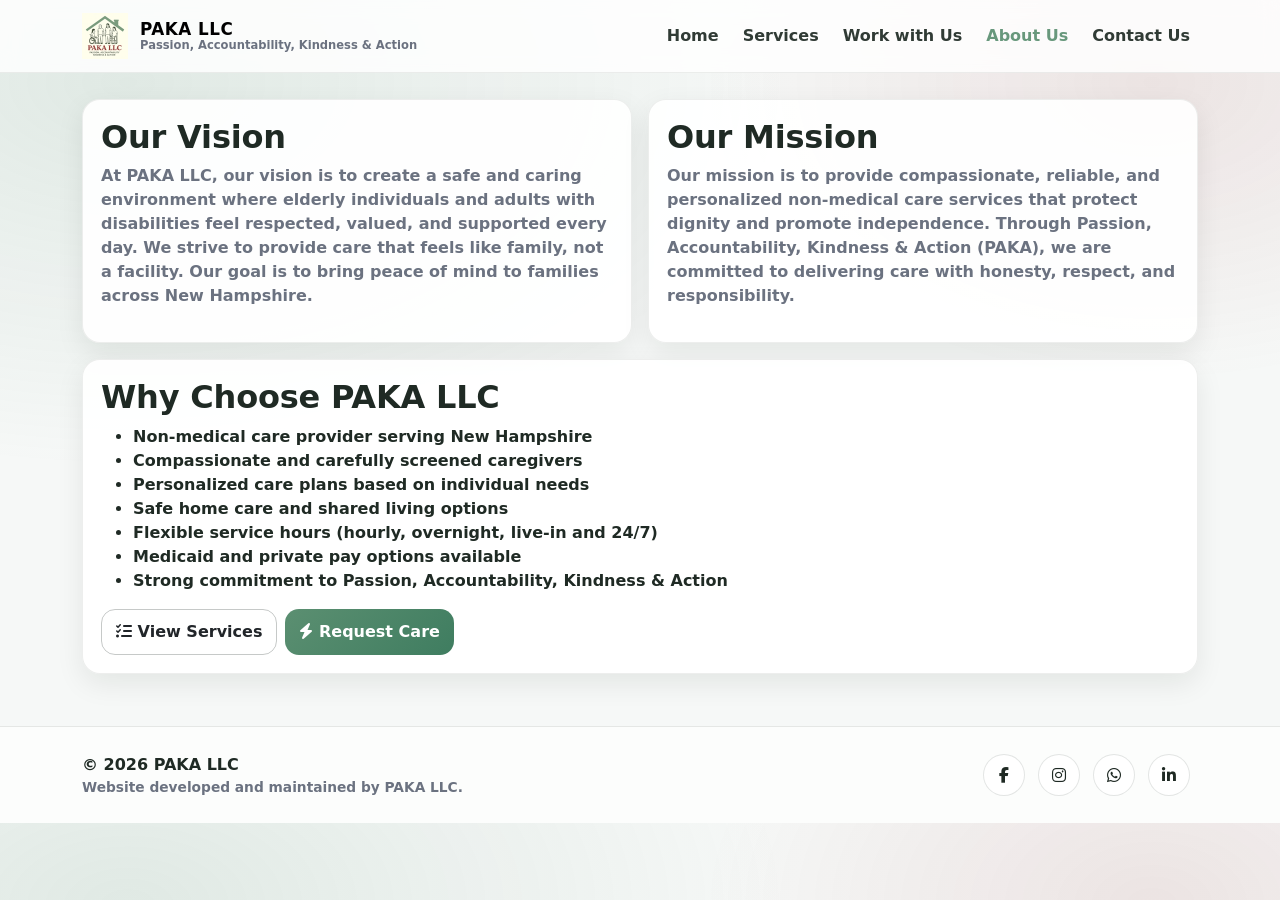
==== about.html @ 103f94fa "Add files via upload Initial website upload" ====
<!doctype html>
<html lang="en">
<head>
  <meta charset="utf-8" />
  <meta name="viewport" content="width=device-width, initial-scale=1" />
  <title>PAKA LLC | About Us</title>

  <link href="https://cdn.jsdelivr.net/npm/bootstrap@5.3.3/dist/css/bootstrap.min.css" rel="stylesheet">
  <link href="https://cdnjs.cloudflare.com/ajax/libs/font-awesome/6.5.0/css/all.min.css" rel="stylesheet">
  <link href="css/styles.css" rel="stylesheet">
</head>
<body>

  <nav class="navbar navbar-expand-lg sticky-top">
  <div class="container">
    <a class="navbar-brand brand-wrap" href="index.html">
      <img src="images/logo.png" alt="PAKA LLC logo" class="brand-logo">
      <div class="brand-title">
        <p class="name">PAKA LLC</p>
        <p class="tag">Passion, Accountability, Kindness & Action</p>
      </div>
    </a>

    <button class="navbar-toggler" type="button" data-bs-toggle="collapse" data-bs-target="#topNav">
      <span class="navbar-toggler-icon"></span>
    </button>

    <div class="collapse navbar-collapse" id="topNav">
      <ul class="navbar-nav ms-auto gap-lg-2">
        <li class="nav-item"><a class="nav-link" href="index.html">Home</a></li>
        <li class="nav-item"><a class="nav-link" href="services.html">Services</a></li>
        <li class="nav-item"><a class="nav-link" href="work-with-us.html">Work with Us</a></li>
        <li class="nav-item"><a class="nav-link" href="about.html">About Us</a></li>
        <li class="nav-item"><a class="nav-link" href="contact.html">Contact Us</a></li>
      </ul>
    </div>
  </div>
</nav>

  <section class="section">
    <div class="container">
      <div class="row g-3">
        <div class="col-lg-6">
          <div class="info-card">
            <h2 class="section-title">Our Vision</h2>
            <p class="section-sub">
              At PAKA LLC, our vision is to create a safe and caring environment where elderly individuals and adults with disabilities feel respected, valued, and supported every day. We strive to provide care that feels like family, not a facility. Our goal is to bring peace of mind to families across New Hampshire.
            </p>
          </div>
        </div>
        <div class="col-lg-6">
          <div class="info-card">
            <h2 class="section-title">Our Mission</h2>
            <p class="section-sub">
              Our mission is to provide compassionate, reliable, and personalized non-medical care services that protect dignity and promote independence. Through Passion, Accountability, Kindness & Action (PAKA), we are committed to delivering care with honesty, respect, and responsibility.
            </p>
          </div>
        </div>

        <div class="col-12" id="why">
          <div class="info-card">
            <h2 class="section-title">Why Choose PAKA LLC</h2>
            <ul class="fw-semibold mt-2">
              <li>Non-medical care provider serving New Hampshire</li>
              <li>Compassionate and carefully screened caregivers</li>
              <li>Personalized care plans based on individual needs</li>
              <li>Safe home care and shared living options</li>
              <li>Flexible service hours (hourly, overnight, live-in and 24/7)</li>
              <li>Medicaid and private pay options available</li>
              <li>Strong commitment to Passion, Accountability, Kindness & Action</li>
            </ul>

            <div class="d-flex gap-2 flex-wrap mt-2">
              <a href="services.html" class="btn btn-outline-dark"><i class="fa-solid fa-list-check"></i> View Services</a>
              <button class="btn btn-primary btn-request-care"><i class="fa-solid fa-bolt"></i> Request Care</button>
            </div>
          </div>
        </div>

      </div>
    </div>
  </section>

  <footer>
    <div class="container">
      <div class="row g-3 align-items-center">
        <div class="col-md-6">
          <div class="footer-brand">© <span id="year"></span> PAKA LLC</div>
          <div class="small-note">Website developed and maintained by PAKA LLC.</div>
        </div>
        <div class="col-md-6 text-md-end">
          <div class="social">
            <a href="#" title="Facebook" aria-label="Facebook"><i class="fa-brands fa-facebook-f"></i></a>
            <a href="#" title="Instagram" aria-label="Instagram"><i class="fa-brands fa-instagram"></i></a>
            <a href="#" title="WhatsApp" aria-label="WhatsApp"><i class="fa-brands fa-whatsapp"></i></a>
            <a href="#" title="LinkedIn" aria-label="LinkedIn"><i class="fa-brands fa-linkedin-in"></i></a>
          </div>
        </div>
      </div>
    </div>
  </footer>

  <script>
    document.getElementById("year").textContent = new Date().getFullYear();
  </script>
  <script src="https://cdn.jsdelivr.net/npm/bootstrap@5.3.3/dist/js/bootstrap.bundle.min.js"></script>
  <script src="js/main.js"></script>
</body>
</html>
---- css/styles.css ----
:root{
  --paka-green:#5b8f71;
  --paka-dark:#1f2a24;
  --paka-red:#8e2a2a;
  --bg:#f6f8f7;
  --card:#ffffff;
  --muted:#6b7280;
  --shadow: 0 14px 40px rgba(10, 20, 15, .10);
  --shadow-soft: 0 10px 28px rgba(10, 20, 15, .08);
  --radius: 18px;
}

*{ box-sizing:border-box; }
html{ scroll-behavior:smooth; }
body{
  font-family: system-ui, -apple-system, Segoe UI, Roboto, Arial, sans-serif;
  background: radial-gradient(1200px 700px at 10% 10%, rgba(91,143,113,.14), transparent 55%),
              radial-gradient(900px 600px at 90% 10%, rgba(142,42,42,.10), transparent 50%),
              var(--bg);
  color: var(--paka-dark);
}

/* -------- NAV -------- */
.navbar{
  backdrop-filter: blur(10px);
  background: rgba(255,255,255,.82) !important;
  border-bottom: 1px solid rgba(31,42,36,.08);
}
.brand-wrap{
  display:flex;
  gap:12px;
  align-items:center;
}
.brand-logo{
  width:46px;
  height:46px;
  object-fit:contain;
}
.brand-title{
  line-height:1.05;
}
.brand-title .name{
  font-weight:800;
  letter-spacing:.5px;
  margin:0;
  font-size:1.05rem;
}
.brand-title .tag{
  margin:0;
  font-size:.72rem;
  color: var(--muted);
  font-weight:600;
}
.nav-link{
  font-weight:800;
  color:#1f2a24 !important;
  opacity:.92;
}
.nav-link:hover{ opacity:1; color: var(--paka-green) !important; }
.navbar .nav-link.active{
  color: var(--paka-green) !important;
}

/* -------- HERO -------- */
.hero{
  padding: 46px 0 16px; /* FIX: give more top room so design isn’t clipped */
}
.hero-card{
  border-radius: calc(var(--radius) + 8px);
  background: linear-gradient(135deg, rgba(255,255,255,.94), rgba(255,255,255,.86));
  box-shadow: var(--shadow);
  border: 1px solid rgba(31,42,36,.08);
  overflow:hidden;
  position:relative;
}
.hero-blob{
  position:absolute;
  inset:auto -120px -160px auto;
  width: 520px;
  height: 520px;
  background: radial-gradient(circle at 30% 30%, rgba(91,143,113,.24), rgba(91,143,113,.06) 55%, transparent 70%);
  transform: rotate(10deg);
  pointer-events:none;
}
.hero-blob2{
  position:absolute;
  inset:-160px auto auto -160px;
  width: 520px;
  height: 520px;
  background: radial-gradient(circle at 30% 30%, rgba(142,42,42,.14), rgba(142,42,42,.05) 55%, transparent 70%);
  transform: rotate(-10deg);
  pointer-events:none;
}
.hero-inner{
  padding: 30px;
  position:relative;
  z-index:1;
  min-height: 520px;       /* FIX: keep equal breathing space top & bottom */
  align-items: center;      /* FIX: center content vertically */
}
.badge-soft{
  display:inline-flex;
  gap:8px;
  align-items:center;
  padding: 8px 12px;
  border-radius: 999px;
  background: rgba(91,143,113,.10);
  border: 1px solid rgba(91,143,113,.18);
  font-weight:900;
  font-size:.86rem;
}
.hero h1{
  font-weight:900;
  letter-spacing:-.3px;
}
.hero p.lead{
  color:#2b3a31;
  max-width: 56ch;
}

/* -------- BUTTONS (better hover so they feel clickable) -------- */
.btn{
  border-radius: 14px;
  font-weight:900;
  padding: 10px 14px;
  transition: transform .15s ease, box-shadow .15s ease, opacity .15s ease;
}
.btn:hover{
  transform: translateY(-2px);
  box-shadow: 0 10px 18px rgba(10,20,15,.12);
}
.btn:active{
  transform: translateY(0px);
  box-shadow: none;
}
.btn-primary{
  background: linear-gradient(135deg, var(--paka-green), #3f7d60);
  border: none;
}
.btn-primary:hover{ opacity:.95; }
.btn-outline-dark{
  border: 1px solid rgba(31,42,36,.25);
}

/* -------- WIZARD -------- */
.wizard{
  background: rgba(255,255,255,.92);
  border: 1px solid rgba(31,42,36,.08);
  box-shadow: var(--shadow-soft);
  border-radius: var(--radius);
}
.wizard-header{
  padding: 18px 18px 10px;
  border-bottom: 1px solid rgba(31,42,36,.08);
  display:flex;
  align-items:flex-start;
  justify-content:space-between;
  gap:12px;
}
.step-dots{
  display:flex;
  gap:8px;
  flex-wrap:wrap;
}
.dot{
  width:10px;
  height:10px;
  border-radius:999px;
  background: rgba(31,42,36,.18);
}
.dot.active{ background: var(--paka-green); }
.wizard-body{ padding: 18px; }
.step-title{
  font-weight:900;
  margin:0 0 8px;
}
.help-text{
  margin:0 0 14px;
  color: var(--muted);
  font-weight:650;
  font-size:.95rem;
}
.option-grid{
  display:grid;
  grid-template-columns: repeat(12, 1fr);
  gap:12px;
}
.option-card{
  grid-column: span 12;
  border-radius: 16px;
  border: 1px solid rgba(31,42,36,.10);
  background: #fff;
  padding: 14px;
  box-shadow: 0 8px 18px rgba(10,20,15,.06);
  cursor:pointer;
  transition: transform .15s ease, border-color .15s ease;
}
.option-card:hover{
  transform: translateY(-2px);
  border-color: rgba(91,143,113,.35);
}
.option-card.selected{
  border: 2px solid rgba(91,143,113,.65);
  background: rgba(91,143,113,.06);
}
.option-card .title{
  margin:0;
  font-weight:900;
  display:flex;
  align-items:center;
  justify-content:space-between;
  gap:10px;
}
.option-card .desc{
  margin: 6px 0 0;
  color:#33453b;
  font-weight:650;
  font-size:.95rem;
}
@media (min-width: 992px){
  .option-card.half{ grid-column: span 6; }
}

.form-control, .form-select{
  border-radius: 14px;
  border: 1px solid rgba(31,42,36,.14);
  padding: 12px 12px;
  font-weight:650;
}
.form-control:focus, .form-select:focus{
  box-shadow: 0 0 0 .25rem rgba(91,143,113,.18);
  border-color: rgba(91,143,113,.55);
}

.wizard-actions{
  display:flex;
  justify-content:space-between;
  align-items:center;
  gap:12px;
  margin-top: 14px;
  flex-wrap:wrap;
}
.small-note{
  color: var(--muted);
  font-weight:700;
  font-size:.86rem;
}

/* wizard highlight animation (Request Care click) */
.wizard.pulse{
  animation: wizardPulse 1.1s ease-in-out 1;
}
@keyframes wizardPulse{
  0%   { box-shadow: 0 0 0 rgba(91,143,113,0); }
  40%  { box-shadow: 0 0 0 6px rgba(91,143,113,.18), 0 18px 40px rgba(10,20,15,.10); }
  100% { box-shadow: 0 0 0 rgba(91,143,113,0); }
}

/* -------- SECTIONS -------- */
.section{
  padding: 26px 0;
}
.section-title{
  font-weight:900;
  letter-spacing:-.2px;
}
.section-sub{
  color: var(--muted);
  font-weight:650;
  margin-top: 6px;
}

.info-card{
  background: rgba(255,255,255,.92);
  border: 1px solid rgba(31,42,36,.08);
  box-shadow: var(--shadow-soft);
  border-radius: var(--radius);
  padding: 18px;
  height:100%;
}
.icon-circle{
  width:44px;
  height:44px;
  border-radius:999px;
  display:flex;
  align-items:center;
  justify-content:center;
  background: rgba(91,143,113,.12);
  border: 1px solid rgba(91,143,113,.18);
  font-size: 1.1rem;
}

/* -------- SERVICE CARDS -------- */
.service-card{
  border-radius: var(--radius);
  border: 1px solid rgba(31,42,36,.08);
  background: rgba(255,255,255,.92);
  box-shadow: var(--shadow-soft);
  padding: 18px;
  height:100%;
}
.service-clickable{
  cursor:pointer;
  transition: transform .15s ease, border-color .15s ease;
}
.service-clickable:hover{
  transform: translateY(-2px);
  border-color: rgba(91,143,113,.30);
}
.service-card h5{ font-weight:900; }
.pill{
  display:inline-block;
  padding: 6px 10px;
  border-radius: 999px;
  font-weight:900;
  font-size:.80rem;
  background: rgba(142,42,42,.08);
  border: 1px solid rgba(142,42,42,.14);
  color: #6f2121;
}
.pill.green{
  background: rgba(91,143,113,.10);
  border: 1px solid rgba(91,143,113,.18);
  color: #1f5d44;
}

/* -------- JOBS -------- */
.job-card{
  border-radius: var(--radius);
  border: 1px solid rgba(31,42,36,.08);
  background: rgba(255,255,255,.92);
  box-shadow: var(--shadow-soft);
}
.job-head{
  padding: 18px;
  border-bottom: 1px solid rgba(31,42,36,.08);
}
.job-head h5{ font-weight:900; margin:0; }
.job-body{ padding: 18px; }
.job-meta{
  color: var(--muted);
  font-weight:700;
  margin-top: 6px;
}

/* -------- FOOTER -------- */
footer{
  margin-top: 26px;
  padding: 26px 0;
  border-top: 1px solid rgba(31,42,36,.10);
  background: rgba(255,255,255,.70);
}
.footer-brand{
  font-weight:900;
}
.social a{
  display:inline-flex;
  width:42px;
  height:42px;
  align-items:center;
  justify-content:center;
  border-radius: 999px;
  border: 1px solid rgba(31,42,36,.12);
  background: rgba(255,255,255,.85);
  margin-right: 8px;
  color:#1f2a24;
  text-decoration:none;
}
.social a:hover{
  border-color: rgba(91,143,113,.45);
  color: var(--paka-green);
}

/* toast */
.toast-area{
  position: fixed;
  top: 14px;
  right: 14px;
  z-index: 9999;
  display:flex;
  flex-direction:column;
  gap:10px;
}
.toast-msg{
  min-width: 280px;
  max-width: 380px;
  padding: 12px 14px;
  border-radius: 14px;
  box-shadow: var(--shadow-soft);
  border: 1px solid rgba(31,42,36,.10);
  background: rgba(255,255,255,.95);
  font-weight:800;
  line-height:1.3;
}
.toast-msg.success{ border-left: 6px solid var(--paka-green); }
.toast-msg.error{ border-left: 6px solid var(--paka-red); }

/* smaller screens spacing */
@media (max-width: 576px){
  .hero-inner{ padding: 18px; min-height:auto; }
  .brand-logo{ width:40px; height:40px; }
}
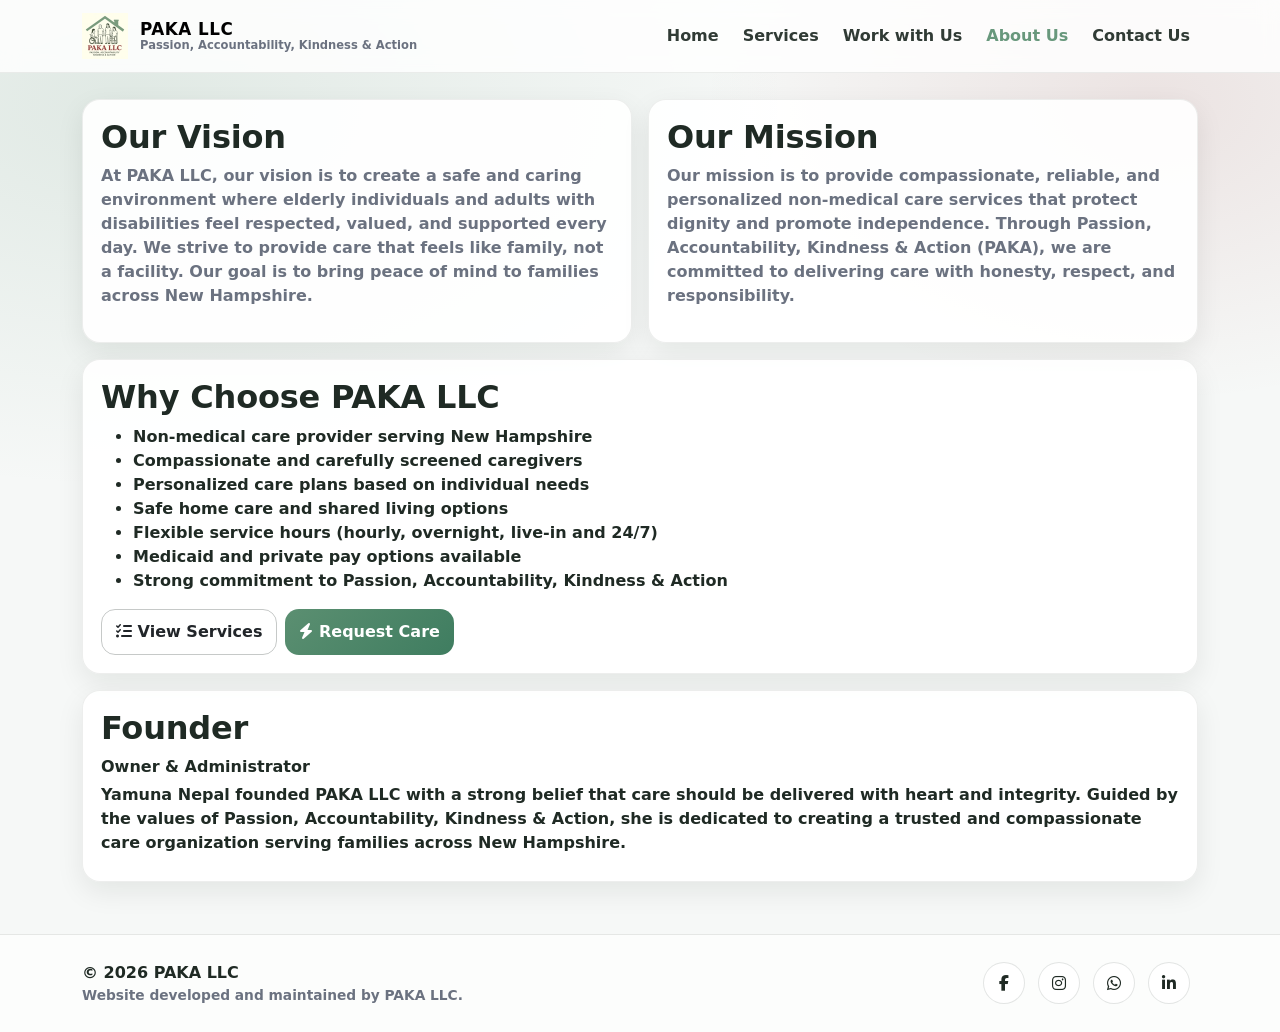
==== commit 9dbd3686: "Update about.html" ====
--- a/about.html
+++ b/about.html
@@ -76,7 +76,21 @@
             </div>
           </div>
         </div>
-
+  <div class="col-12">
+  <div class="info-card">
+    <h2 class="section-title">Founder</h2>
+    <div class="founder-wrap mt-2">
+      <img src="images/founder.jpg" alt="Founder" class="founder-img"
+           onerror="this.style.display='none'">
+      <div>
+        <p class="fw-bold mb-1">Owner & Administrator</p>
+        <p class="fw-semibold mb-2">
+          Yamuna Nepal founded PAKA LLC with a strong belief that care should be delivered with heart and integrity. Guided by the values of Passion, Accountability, Kindness & Action, she is dedicated to creating a trusted and compassionate care organization serving families across New Hampshire.
+        </p>
+      </div>
+    </div>
+  </div>
+</div>
       </div>
     </div>
   </section>
@@ -106,4 +120,4 @@
   <script src="https://cdn.jsdelivr.net/npm/bootstrap@5.3.3/dist/js/bootstrap.bundle.min.js"></script>
   <script src="js/main.js"></script>
 </body>
-</html>+</html>
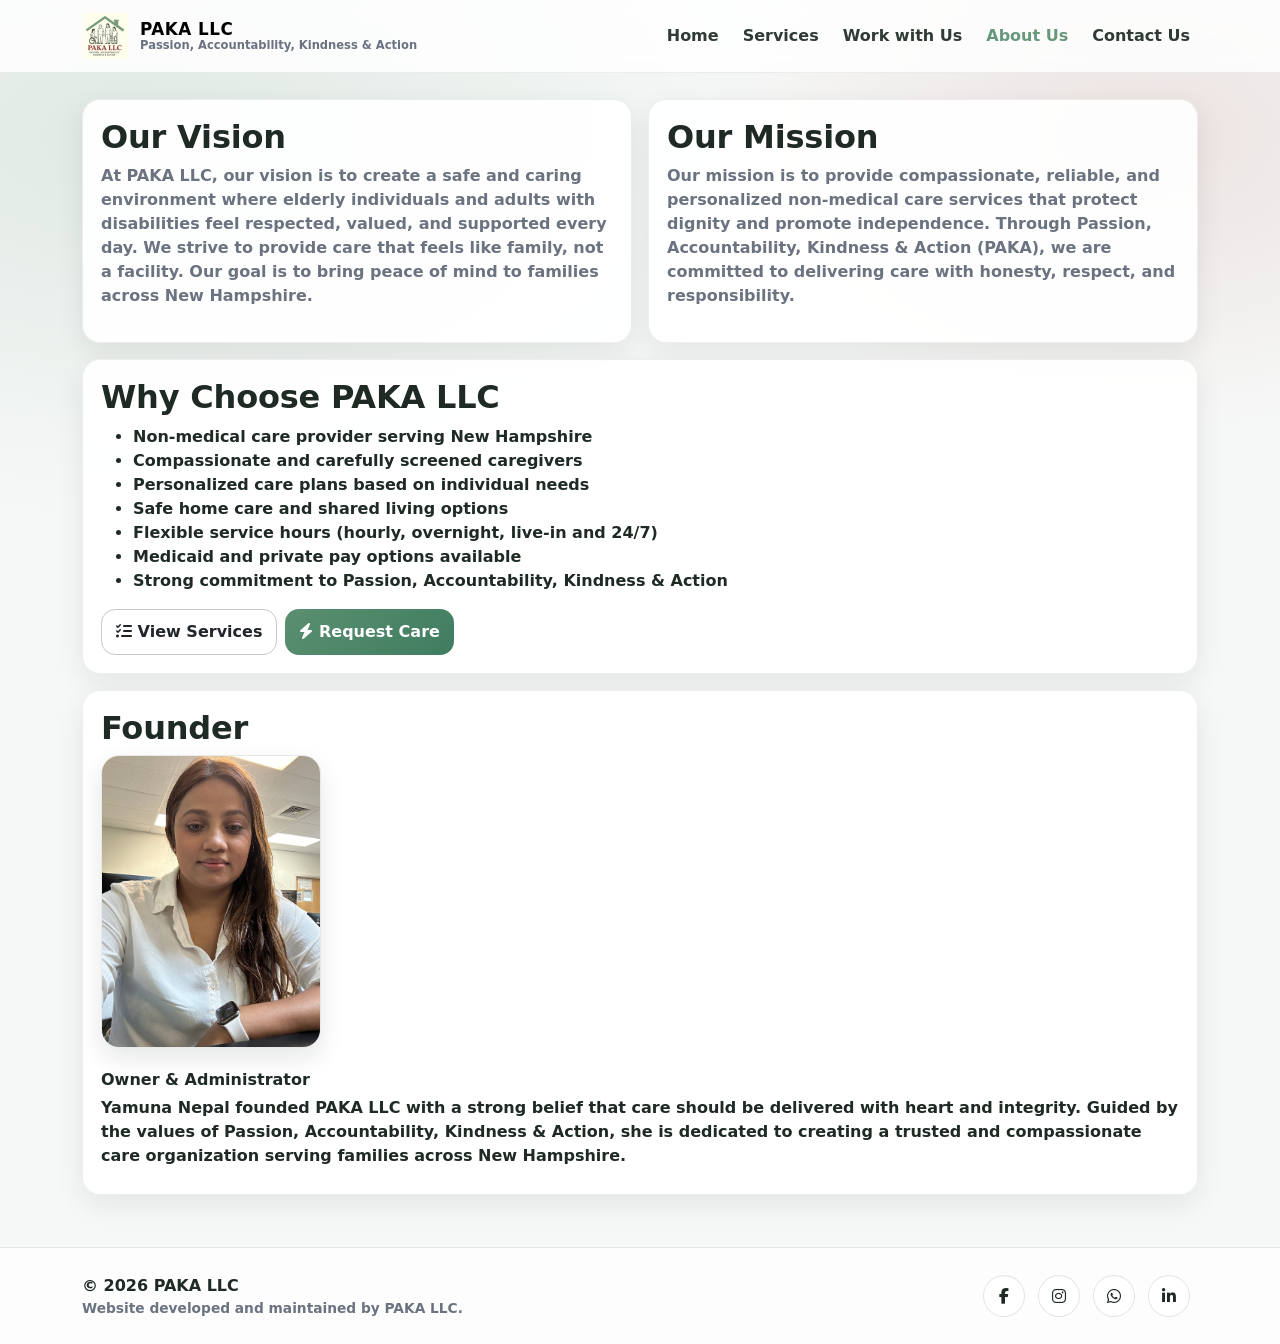
==== commit dfe57c11: "Update about.html" ====
--- a/about.html
+++ b/about.html
@@ -3,7 +3,26 @@
 <head>
   <meta charset="utf-8" />
   <meta name="viewport" content="width=device-width, initial-scale=1" />
+
   <title>PAKA LLC | About Us</title>
+  <meta name="description" content="Learn about PAKA LLC, our mission, values, and commitment to compassionate home care and shared living services in New Hampshire." />
+  <meta name="keywords" content="About PAKA LLC, pakacare about, home care company New Hampshire, shared living provider NH, PAKA LLC mission, PAKA LLC values" />
+  <meta name="robots" content="index, follow, max-image-preview:large" />
+  <meta name="author" content="PAKA LLC" />
+
+  <link rel="canonical" href="https://pakacare.com/about.html" />
+  <link rel="icon" href="images/logo.png" />
+
+  <meta property="og:title" content="PAKA LLC | About Us" />
+  <meta property="og:description" content="Learn more about PAKA LLC and our commitment to compassionate care in New Hampshire." />
+  <meta property="og:type" content="website" />
+  <meta property="og:url" content="https://pakacare.com/about.html" />
+  <meta property="og:image" content="https://pakacare.com/images/logo.png" />
+
+  <meta name="twitter:card" content="summary" />
+  <meta name="twitter:title" content="PAKA LLC | About Us" />
+  <meta name="twitter:description" content="Mission, values, and care approach of PAKA LLC." />
+  <meta name="twitter:image" content="https://pakacare.com/images/logo.png" />
 
   <link href="https://cdn.jsdelivr.net/npm/bootstrap@5.3.3/dist/css/bootstrap.min.css" rel="stylesheet">
   <link href="https://cdnjs.cloudflare.com/ajax/libs/font-awesome/6.5.0/css/all.min.css" rel="stylesheet">
--- a/css/styles.css
+++ b/css/styles.css
@@ -343,6 +343,36 @@
   margin-top: 6px;
 }
 
+/* -------- Founder -------- */
+
+.founder-wrap{
+  display:flex;
+  gap:20px;
+  align-items:flex-start;
+  flex-wrap:wrap;
+}
+
+.founder-img{
+  width: 220px;
+  max-width: 100%;
+  height: auto;
+  border-radius: 18px;
+  border: 1px solid rgba(31,42,36,.10);
+  box-shadow: 0 10px 24px rgba(10,20,15,.10);
+  display: block;
+}
+
+@media (max-width: 768px){
+  .founder-wrap{
+    flex-direction: column;
+    align-items: center;
+  }
+
+  .founder-img{
+    width: 220px;
+  }
+}
+
 /* -------- FOOTER -------- */
 footer{
   margin-top: 26px;
@@ -399,4 +429,4 @@
 @media (max-width: 576px){
   .hero-inner{ padding: 18px; min-height:auto; }
   .brand-logo{ width:40px; height:40px; }
-}+}
